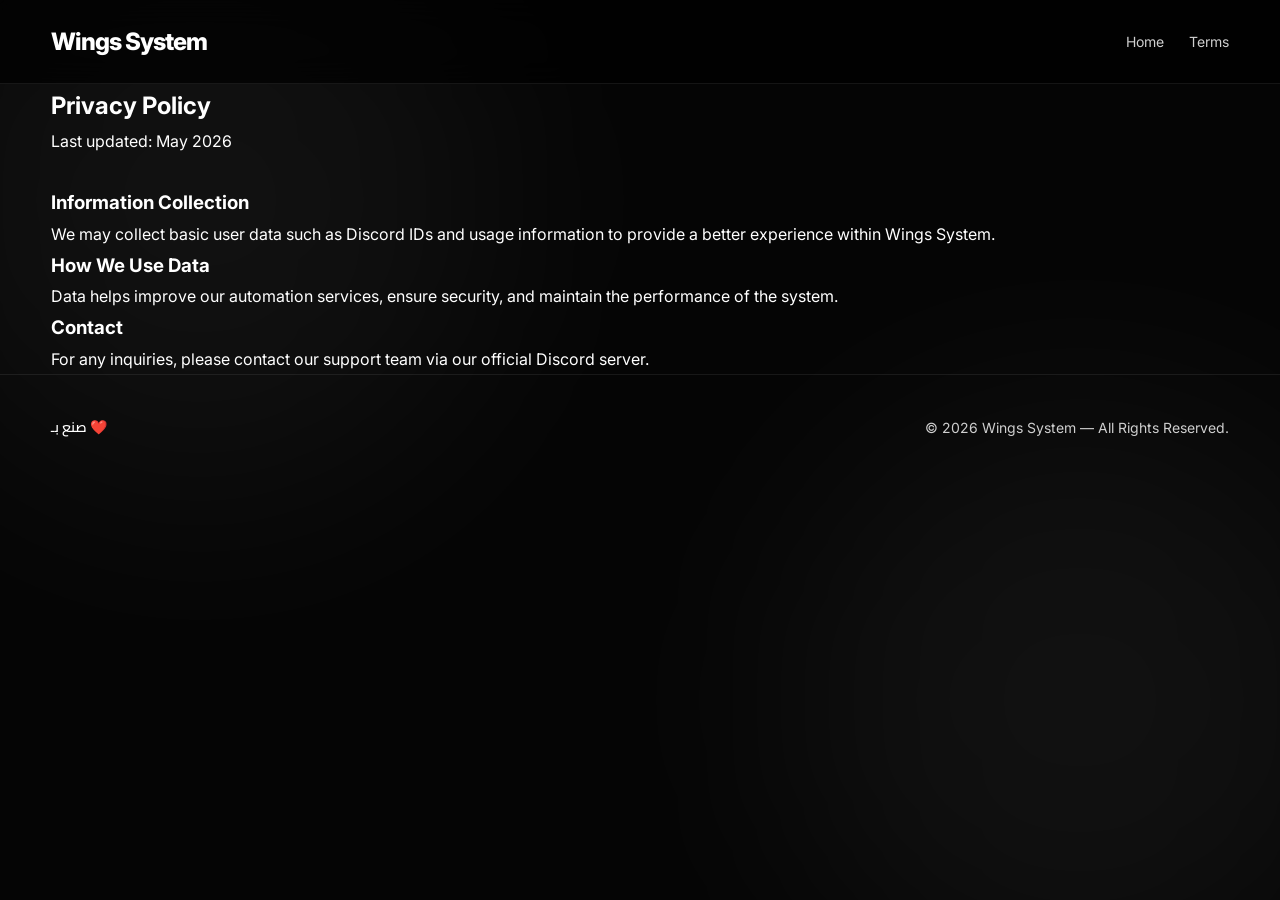
==== privacy.html @ e621e9c5 "Update privacy.html" ====
<!DOCTYPE html>
<html lang="en">
<head>
  <meta charset="UTF-8"/>
  <meta name="viewport" content="width=device-width, initial-scale=1.0"/>
  <title>Privacy Policy - Wings System</title>
  <link rel="stylesheet" href="style.css"/>
</head>
<body class="dark"> <!-- الثيم الأسود أساسي -->

<div class="bg-animation">
  <div class="glow"></div>
  <div class="glow"></div>
</div>

<header>
  <div class="container header-container">
    <!-- اللوجو يرجعك للهب في نفس الصفحة -->
    <a href="/" class="logo">
      Wings System
    </a>

    <nav>
      <a href="index.html">Home</a>
      <a href="terms.html">Terms</a>
    </nav>
  </div>
</header>

<section class="page">
  <div class="container card">
    <h2>Privacy Policy</h2>
    <p style="margin-bottom: 30px;">Last updated: May 2026</p>

    <h3>Information Collection</h3>
    <p>
      We may collect basic user data such as Discord IDs and usage information to provide a better experience within Wings System.
    </p>

    <h3>How We Use Data</h3>
    <p>
      Data helps improve our automation services, ensure security, and maintain the performance of the system.
    </p>

    <h3>Contact</h3>
    <p>
      For any inquiries, please contact our support team via our official Discord server.
    </p>
  </div>
</section>

<footer>
  <div class="container footer-content">
    <!-- التوقيع أسفل اليسار باللون الأبيض -->
    <div class="made-by">صنع بـ <span class="heart">❤️</span></div>
    <p>© 2026 Wings System — All Rights Reserved.</p>
  </div>
</footer>

</body>
</html>
---- style.css ----
@import url('https://fonts.googleapis.com/css2?family=Inter:wght@300;400;500;600;700;800&family=Cairo:wght@400;600;700&display=swap');

:root {
  /* تم تثبيت الألوان على الثيم الغامق */
  --bg: #050505;
  --text: #ffffff;
  --card: #0f0f0f;
  --border: rgba(255, 255, 255, 0.08);
  --secondary: #cfcfcf;
  --glow: rgba(255, 255, 255, 0.05);
  --shadow: rgba(0, 0, 0, 0.5);
}

* {
  margin: 0;
  padding: 0;
  box-sizing: border-box;
}

body {
  font-family: 'Inter', 'Cairo', sans-serif;
  background: var(--bg);
  color: var(--text);
  line-height: 1.8;
  overflow-x: hidden;
  min-height: 100vh;
}

/* Background Animation */
.bg-animation {
  position: fixed;
  inset: 0;
  z-index: -2;
  pointer-events: none;
}

.glow {
  position: absolute;
  width: 600px;
  height: 600px;
  border-radius: 50%;
  background: var(--glow);
  filter: blur(120px);
  animation: moveGlow 15s infinite alternate ease-in-out;
}

.glow:nth-child(1) { top: -100px; left: -100px; }
.glow:nth-child(2) { bottom: -100px; right: -100px; animation-duration: 20s; }

@keyframes moveGlow {
  0% { transform: translate(0,0) scale(1); }
  100% { transform: translate(50px, 50px) scale(1.1); }
}

/* Container */
.container {
  width: min(92%, 1200px);
  margin: auto;
}

/* Header */
header {
  position: sticky;
  top: 0;
  z-index: 1000;
  backdrop-filter: blur(15px);
  -webkit-backdrop-filter: blur(15px);
  background: rgba(0, 0, 0, 0.7);
  border-bottom: 1px solid var(--border);
}

header .container {
  display: flex;
  justify-content: space-between;
  align-items: center;
  padding: 20px 0;
}

.logo {
  font-size: 24px;
  font-weight: 800;
  color: #fff;
  text-decoration: none;
  letter-spacing: -1px;
}

nav {
  display: flex;
  gap: 25px;
}

nav a {
  color: var(--secondary);
  text-decoration: none;
  font-size: 14px;
  transition: 0.3s;
}

nav a:hover { color: #fff; }

/* Hero Section */
.hero {
  height: 80vh;
  display: flex;
  align-items: center;
  justify-content: center;
  text-align: center;
}

.hero-badge {
  background: rgba(255,255,255,0.05);
  padding: 6px 16px;
  border-radius: 100px;
  font-size: 13px;
  border: 1px solid var(--border);
  margin-bottom: 20px;
  display: inline-block;
}

.hero h2 {
  font-size: clamp(40px, 8vw, 80px);
  font-weight: 800;
  letter-spacing: -2px;
  line-height: 1.1;
  margin-bottom: 20px;
}

.hero p {
  color: var(--secondary);
  max-width: 600px;
  margin: 0 auto 35px;
  font-size: 18px;
}

/* Buttons */
.buttons {
  display: flex;
  gap: 15px;
  justify-content: center;
}

.btn {
  padding: 14px 28px;
  border-radius: 12px;
  text-decoration: none;
  font-weight: 600;
  transition: 0.3s;
  background: #fff;
  color: #000;
}

.btn.secondary {
  background: transparent;
  color: #fff;
  border: 1px solid var(--border);
}

.btn:hover { transform: translateY(-3px); opacity: 0.9; }

/* Footer */
footer {
  padding: 40px 0;
  border-top: 1px solid var(--border);
}

.footer-content {
  display: flex;
  justify-content: space-between;
  align-items: center;
  color: var(--secondary);
  font-size: 14px;
}

.made-by {
  color: #ffffff; /* لون أبيض صريح */
  font-family: 'Cairo', sans-serif;
  font-weight: 600;
}

.heart {
  color: #fff; /* لجعل القلب يظهر بشكل متناسق مع النص الأبيض أو استخدم اللون الأصلي للإيموجي */
}

/* Responsive */
@media (max-width: 768px) {
  .footer-content {
    flex-direction: column-reverse;
    gap: 20px;
    text-align: center;
  }
  .buttons { flex-direction: column; }
}
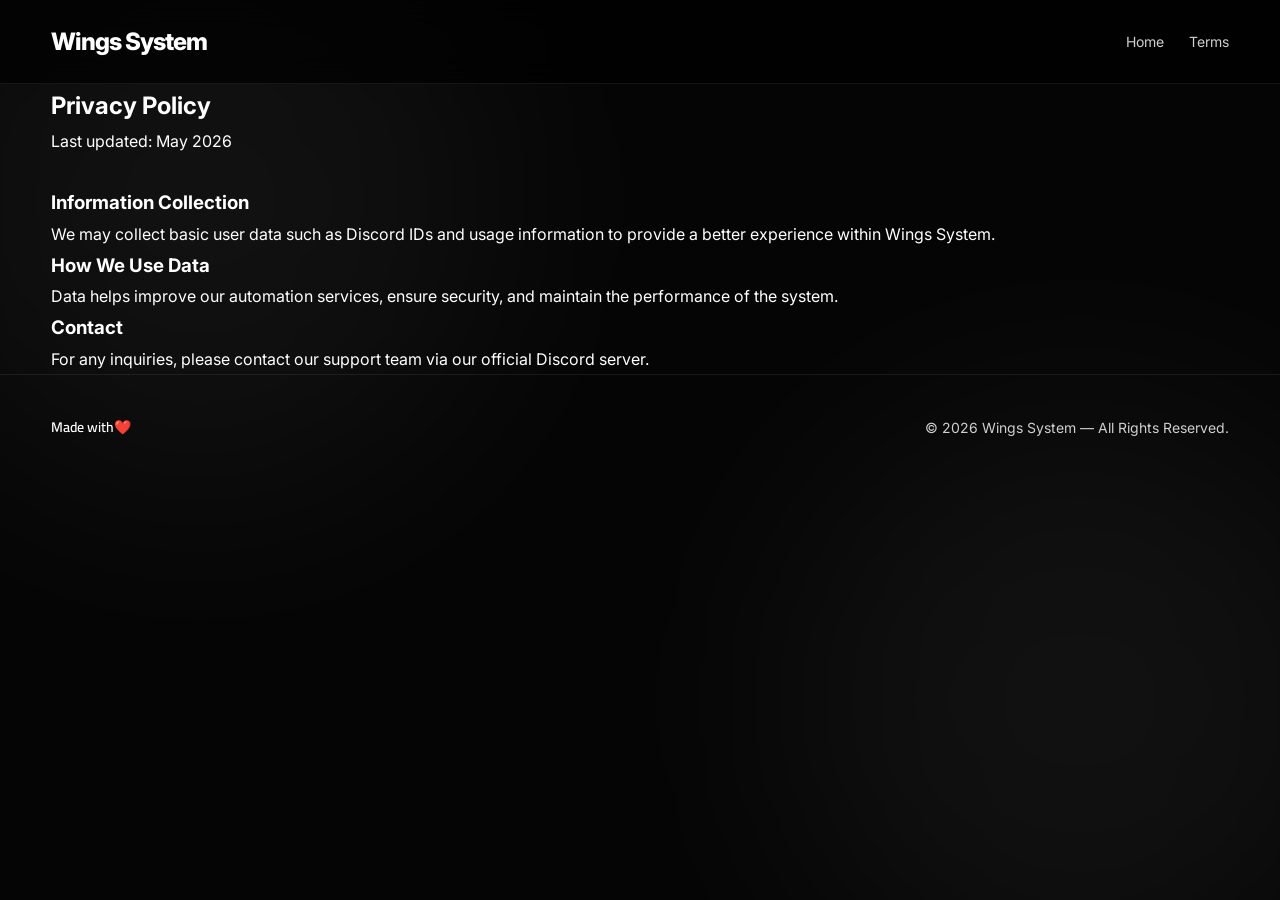
==== commit e087d41f: "Update privacy.html" ====
--- a/privacy.html
+++ b/privacy.html
@@ -52,7 +52,7 @@
 <footer>
   <div class="container footer-content">
     <!-- التوقيع أسفل اليسار باللون الأبيض -->
-    <div class="made-by">صنع بـ <span class="heart">❤️</span></div>
+    <div class="made-by">Made with<span class="heart">❤️</span></div>
     <p>© 2026 Wings System — All Rights Reserved.</p>
   </div>
 </footer>
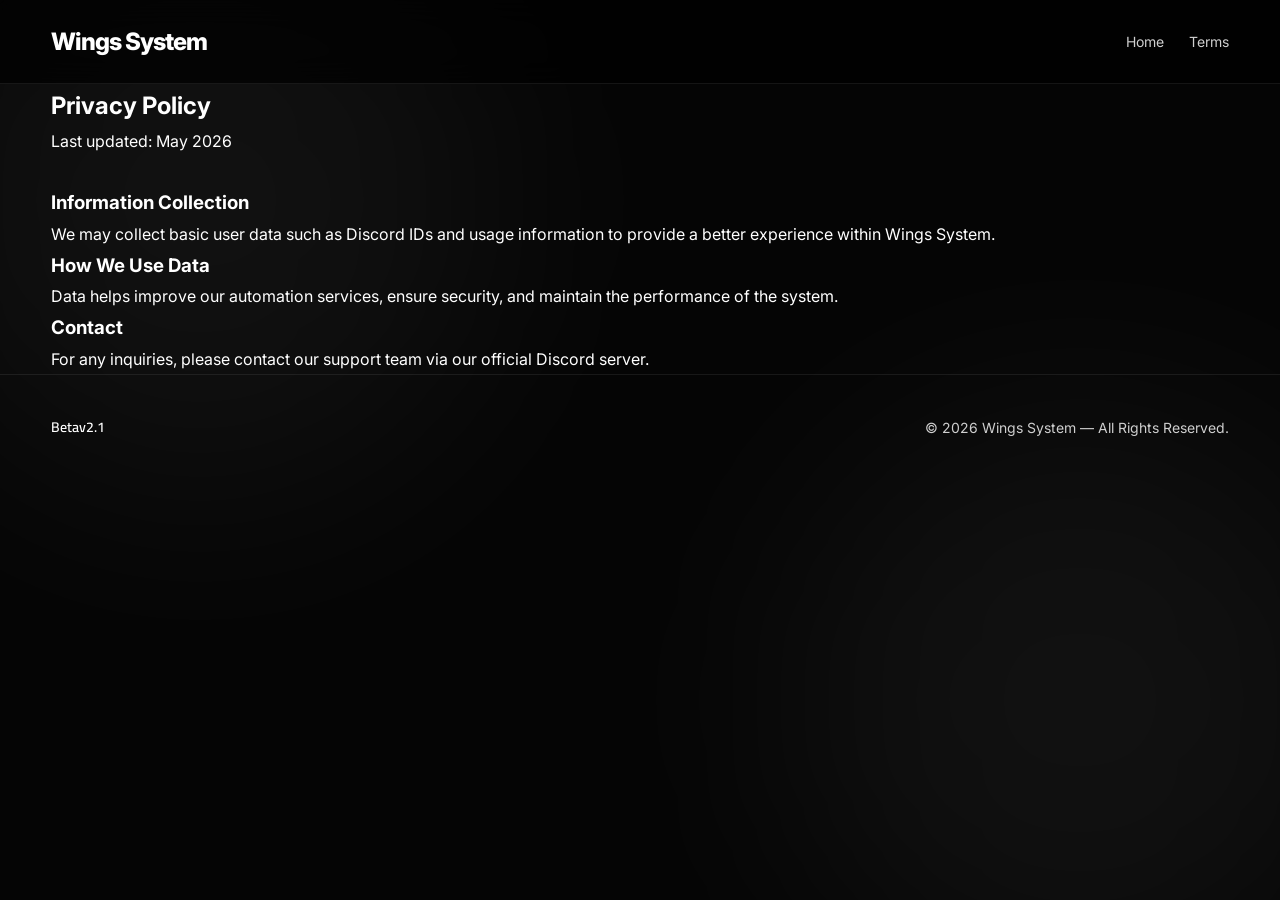
==== commit c3fb4e18: "Update privacy.html" ====
--- a/privacy.html
+++ b/privacy.html
@@ -52,7 +52,7 @@
 <footer>
   <div class="container footer-content">
     <!-- التوقيع أسفل اليسار باللون الأبيض -->
-    <div class="made-by">Made with<span class="heart">❤️</span></div>
+    <div class="made-by">Beta<span class="heart">v2.1</span></div>
     <p>© 2026 Wings System — All Rights Reserved.</p>
   </div>
 </footer>
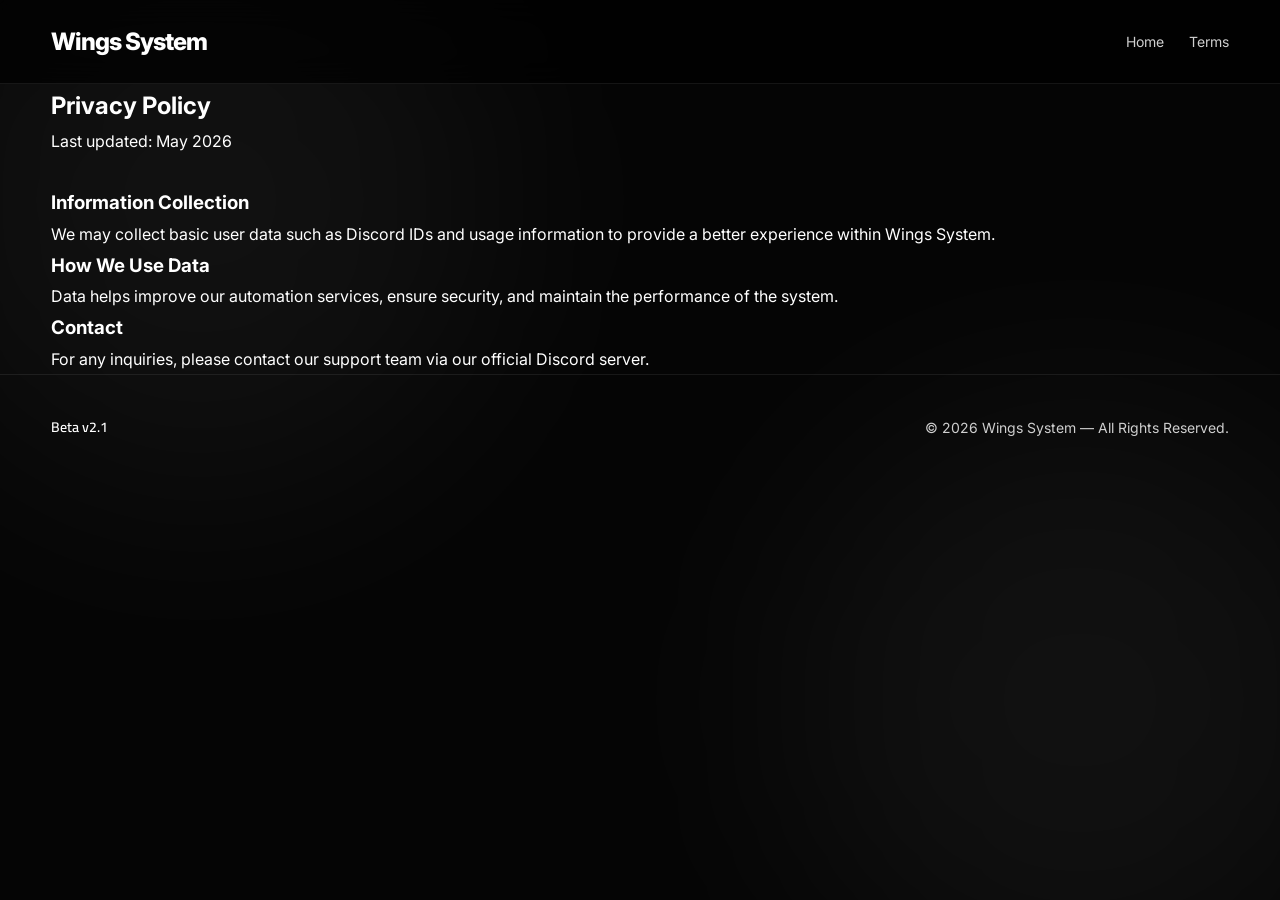
==== commit 2f8099c4: "Update privacy.html" ====
--- a/privacy.html
+++ b/privacy.html
@@ -52,7 +52,7 @@
 <footer>
   <div class="container footer-content">
     <!-- التوقيع أسفل اليسار باللون الأبيض -->
-    <div class="made-by">Beta<span class="heart">v2.1</span></div>
+    <div class="made-by">Beta<span class="heart"> v2.1</span></div>
     <p>© 2026 Wings System — All Rights Reserved.</p>
   </div>
 </footer>
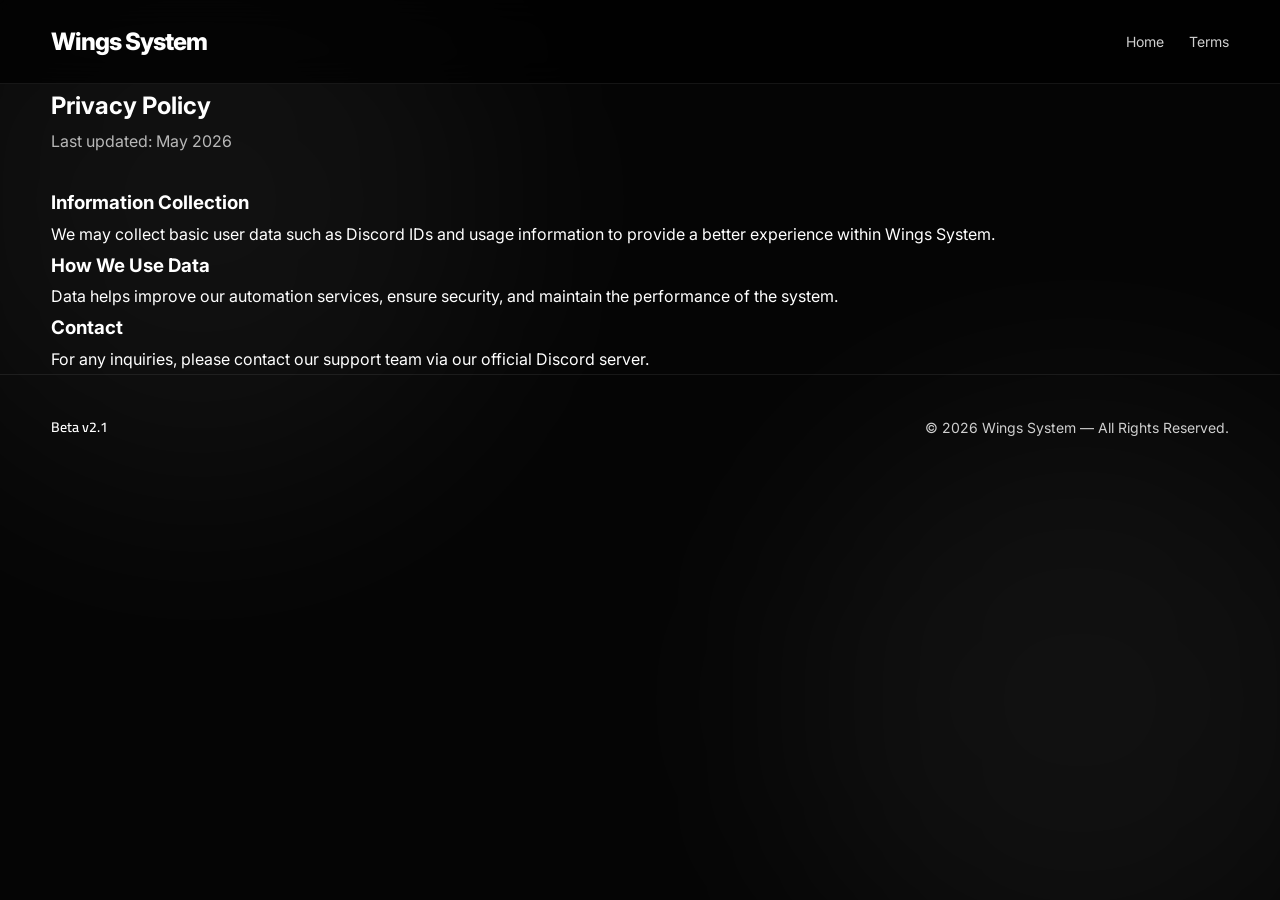
==== commit 6e46176c: "Update privacy.html" ====
--- a/privacy.html
+++ b/privacy.html
@@ -4,22 +4,21 @@
   <meta charset="UTF-8"/>
   <meta name="viewport" content="width=device-width, initial-scale=1.0"/>
   <title>Privacy Policy - Wings System</title>
+  <!-- ربط ملف التنسيق الموحد اللي سويناه -->
   <link rel="stylesheet" href="style.css"/>
 </head>
-<body class="dark"> <!-- الثيم الأسود أساسي -->
+<body class="dark">
 
+<!-- الخلفية المتحركة -->
 <div class="bg-animation">
   <div class="glow"></div>
   <div class="glow"></div>
 </div>
 
+<!-- الهيدر -->
 <header>
   <div class="container header-container">
-    <!-- اللوجو يرجعك للهب في نفس الصفحة -->
-    <a href="/" class="logo">
-      Wings System
-    </a>
-
+    <a href="index.html" class="logo">Wings System</a>
     <nav>
       <a href="index.html">Home</a>
       <a href="terms.html">Terms</a>
@@ -27,10 +26,11 @@
   </div>
 </header>
 
+<!-- محتوى الصفحة -->
 <section class="page">
   <div class="container card">
     <h2>Privacy Policy</h2>
-    <p style="margin-bottom: 30px;">Last updated: May 2026</p>
+    <p style="margin-bottom: 30px; opacity: 0.7;">Last updated: May 2026</p>
 
     <h3>Information Collection</h3>
     <p>
@@ -49,13 +49,16 @@
   </div>
 </section>
 
+<!-- الفوتر -->
 <footer>
   <div class="container footer-content">
-    <!-- التوقيع أسفل اليسار باللون الأبيض -->
     <div class="made-by">Beta<span class="heart"> v2.1</span></div>
     <p>© 2026 Wings System — All Rights Reserved.</p>
   </div>
 </footer>
 
+<!-- ربط ملف الجافا سكربت لمنع النسخ في هذه الصفحة أيضاً -->
+<script src="script.js"></script>
+
 </body>
 </html>
--- a/style.css
+++ b/style.css
@@ -1,7 +1,6 @@
 @import url('https://fonts.googleapis.com/css2?family=Inter:wght@300;400;500;600;700;800&family=Cairo:wght@400;600;700&display=swap');
 
 :root {
-  /* تم تثبيت الألوان على الثيم الغامق */
   --bg: #050505;
   --text: #ffffff;
   --card: #0f0f0f;
@@ -11,10 +10,23 @@
   --shadow: rgba(0, 0, 0, 0.5);
 }
 
+/* طبقة منع التحديد */
 * {
   margin: 0;
   padding: 0;
   box-sizing: border-box;
+  -webkit-user-select: none; /* منع التحديد في متصفحات سحب */
+  -moz-user-select: none;
+  -ms-user-select: none;
+  user-select: none;
+  -webkit-tap-highlight-color: transparent;
+}
+
+/* استثناء العناصر القابلة للتفاعل */
+a, button, .btn {
+  cursor: pointer;
+  -webkit-user-select: auto;
+  user-select: auto;
 }
 
 body {
@@ -52,13 +64,11 @@
   100% { transform: translate(50px, 50px) scale(1.1); }
 }
 
-/* Container */
 .container {
   width: min(92%, 1200px);
   margin: auto;
 }
 
-/* Header */
 header {
   position: sticky;
   top: 0;
@@ -98,7 +108,6 @@
 
 nav a:hover { color: #fff; }
 
-/* Hero Section */
 .hero {
   height: 80vh;
   display: flex;
@@ -132,7 +141,6 @@
   font-size: 18px;
 }
 
-/* Buttons */
 .buttons {
   display: flex;
   gap: 15px;
@@ -157,7 +165,6 @@
 
 .btn:hover { transform: translateY(-3px); opacity: 0.9; }
 
-/* Footer */
 footer {
   padding: 40px 0;
   border-top: 1px solid var(--border);
@@ -172,16 +179,11 @@
 }
 
 .made-by {
-  color: #ffffff; /* لون أبيض صريح */
+  color: #ffffff;
   font-family: 'Cairo', sans-serif;
   font-weight: 600;
 }
 
-.heart {
-  color: #fff; /* لجعل القلب يظهر بشكل متناسق مع النص الأبيض أو استخدم اللون الأصلي للإيموجي */
-}
-
-/* Responsive */
 @media (max-width: 768px) {
   .footer-content {
     flex-direction: column-reverse;
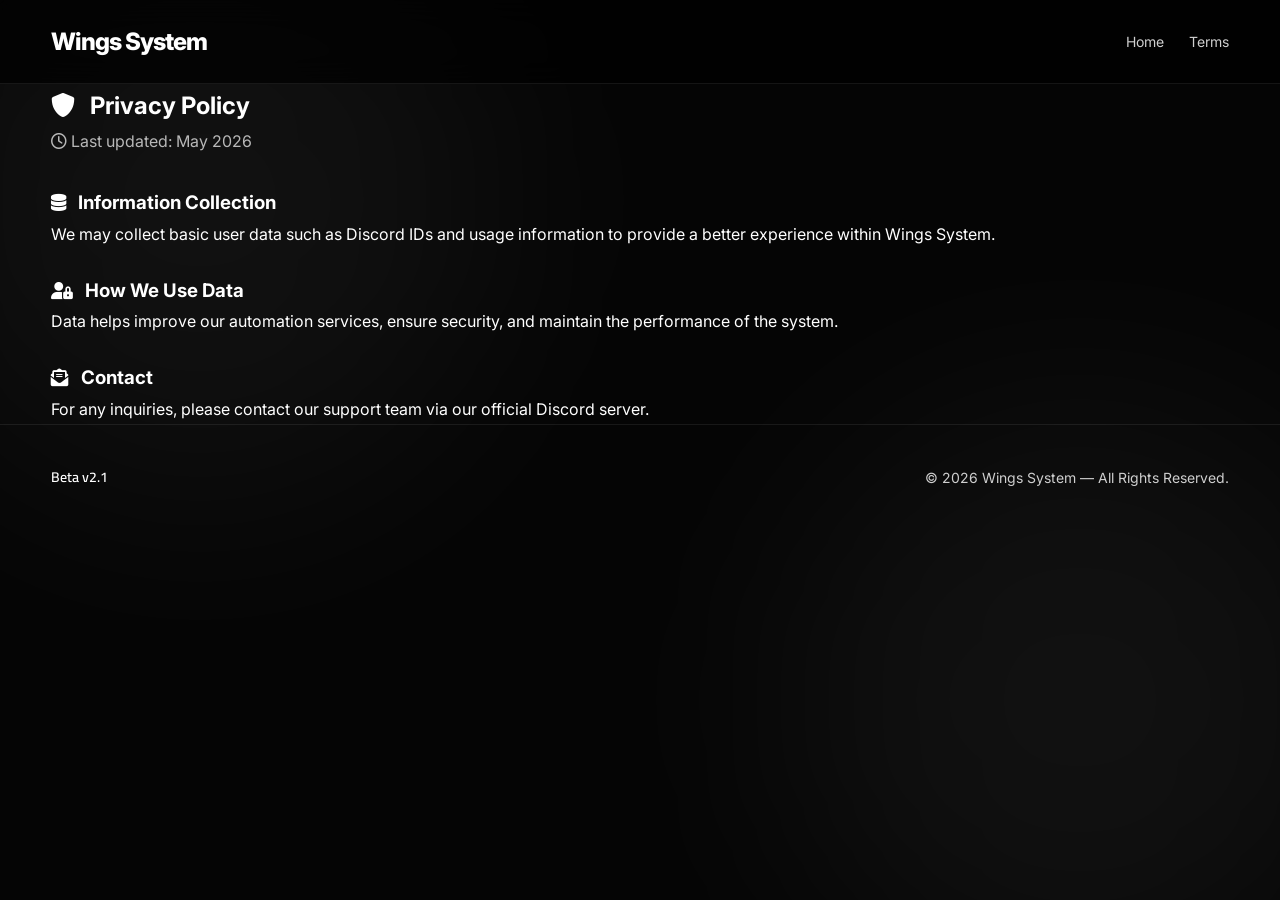
==== commit bab4f244: "Update privacy.html" ====
--- a/privacy.html
+++ b/privacy.html
@@ -4,18 +4,16 @@
   <meta charset="UTF-8"/>
   <meta name="viewport" content="width=device-width, initial-scale=1.0"/>
   <title>Privacy Policy - Wings System</title>
-  <!-- ربط ملف التنسيق الموحد اللي سويناه -->
+  <link rel="stylesheet" href="https://cdnjs.cloudflare.com/ajax/libs/font-awesome/6.0.0/css/all.min.css">
   <link rel="stylesheet" href="style.css"/>
 </head>
 <body class="dark">
 
-<!-- الخلفية المتحركة -->
 <div class="bg-animation">
   <div class="glow"></div>
   <div class="glow"></div>
 </div>
 
-<!-- الهيدر -->
 <header>
   <div class="container header-container">
     <a href="index.html" class="logo">Wings System</a>
@@ -26,30 +24,28 @@
   </div>
 </header>
 
-<!-- محتوى الصفحة -->
 <section class="page">
   <div class="container card">
-    <h2>Privacy Policy</h2>
-    <p style="margin-bottom: 30px; opacity: 0.7;">Last updated: May 2026</p>
+    <h2><i class="fas fa-shield-alt" style="margin-right: 10px; color: #fff;"></i> Privacy Policy</h2>
+    <p style="margin-bottom: 30px; opacity: 0.7;"><i class="far fa-clock"></i> Last updated: May 2026</p>
 
-    <h3>Information Collection</h3>
-    <p>
-      We may collect basic user data such as Discord IDs and usage information to provide a better experience within Wings System.
-    </p>
+    <div class="content-section" style="margin-bottom: 25px;">
+        <h3><i class="fas fa-database" style="color: #fff; font-size: 1.1rem; margin-right: 8px;"></i> Information Collection</h3>
+        <p>We may collect basic user data such as Discord IDs and usage information to provide a better experience within Wings System.</p>
+    </div>
 
-    <h3>How We Use Data</h3>
-    <p>
-      Data helps improve our automation services, ensure security, and maintain the performance of the system.
-    </p>
+    <div class="content-section" style="margin-bottom: 25px;">
+        <h3><i class="fas fa-user-lock" style="color: #fff; font-size: 1.1rem; margin-right: 8px;"></i> How We Use Data</h3>
+        <p>Data helps improve our automation services, ensure security, and maintain the performance of the system.</p>
+    </div>
 
-    <h3>Contact</h3>
-    <p>
-      For any inquiries, please contact our support team via our official Discord server.
-    </p>
+    <div class="content-section">
+        <h3><i class="fas fa-envelope-open-text" style="color: #fff; font-size: 1.1rem; margin-right: 8px;"></i> Contact</h3>
+        <p>For any inquiries, please contact our support team via our official Discord server.</p>
+    </div>
   </div>
 </section>
 
-<!-- الفوتر -->
 <footer>
   <div class="container footer-content">
     <div class="made-by">Beta<span class="heart"> v2.1</span></div>
@@ -57,8 +53,6 @@
   </div>
 </footer>
 
-<!-- ربط ملف الجافا سكربت لمنع النسخ في هذه الصفحة أيضاً -->
 <script src="script.js"></script>
-
 </body>
 </html>
--- a/style.css
+++ b/style.css
@@ -10,23 +10,13 @@
   --shadow: rgba(0, 0, 0, 0.5);
 }
 
-/* طبقة منع التحديد */
 * {
   margin: 0;
   padding: 0;
   box-sizing: border-box;
-  -webkit-user-select: none; /* منع التحديد في متصفحات سحب */
-  -moz-user-select: none;
-  -ms-user-select: none;
+  /* منع التحديد */
+  -webkit-user-select: none;
   user-select: none;
-  -webkit-tap-highlight-color: transparent;
-}
-
-/* استثناء العناصر القابلة للتفاعل */
-a, button, .btn {
-  cursor: pointer;
-  -webkit-user-select: auto;
-  user-select: auto;
 }
 
 body {
@@ -104,6 +94,8 @@
   text-decoration: none;
   font-size: 14px;
   transition: 0.3s;
+  -webkit-user-select: auto; /* السماح بالضغط على الروابط */
+  user-select: auto;
 }
 
 nav a:hover { color: #fff; }
@@ -155,6 +147,8 @@
   transition: 0.3s;
   background: #fff;
   color: #000;
+  -webkit-user-select: auto;
+  user-select: auto;
 }
 
 .btn.secondary {
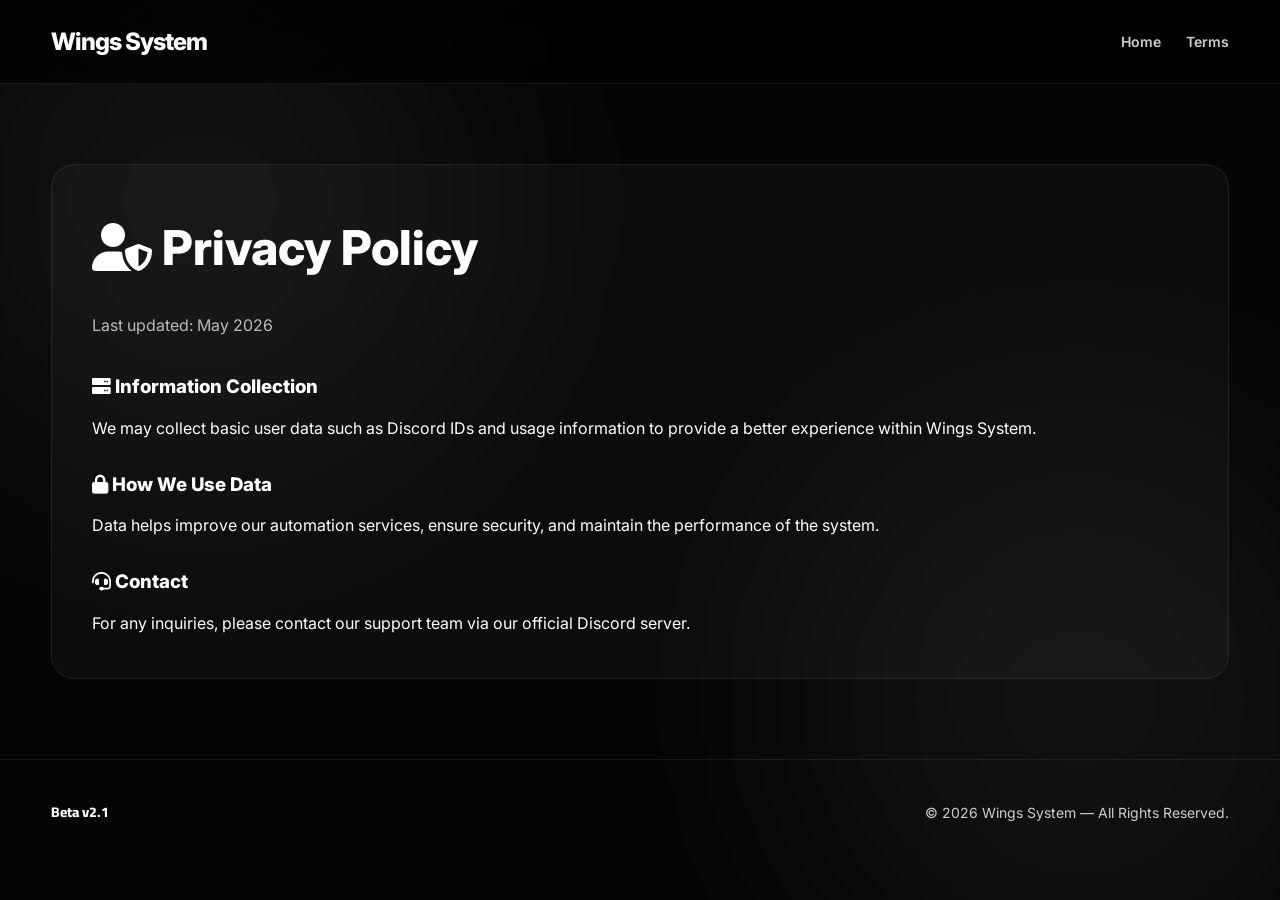
==== commit a7de1fc6: "Update privacy.html" ====
--- a/privacy.html
+++ b/privacy.html
@@ -8,51 +8,37 @@
   <link rel="stylesheet" href="style.css"/>
 </head>
 <body class="dark">
-
-<div class="bg-animation">
-  <div class="glow"></div>
-  <div class="glow"></div>
-</div>
-
+<div class="bg-animation"><div class="glow"></div><div class="glow"></div></div>
 <header>
   <div class="container header-container">
     <a href="index.html" class="logo">Wings System</a>
-    <nav>
-      <a href="index.html">Home</a>
-      <a href="terms.html">Terms</a>
-    </nav>
+    <nav><a href="index.html">Home</a><a href="terms.html">Terms</a></nav>
   </div>
 </header>
-
 <section class="page">
   <div class="container card">
-    <h2><i class="fas fa-shield-alt" style="margin-right: 10px; color: #fff;"></i> Privacy Policy</h2>
-    <p style="margin-bottom: 30px; opacity: 0.7;"><i class="far fa-clock"></i> Last updated: May 2026</p>
-
-    <div class="content-section" style="margin-bottom: 25px;">
-        <h3><i class="fas fa-database" style="color: #fff; font-size: 1.1rem; margin-right: 8px;"></i> Information Collection</h3>
+    <h2><i class="fas fa-user-shield"></i> Privacy Policy</h2>
+    <p style="margin-bottom: 30px; opacity: 0.7;">Last updated: May 2026</p>
+    <div class="content-section">
+        <h3><i class="fas fa-server"></i> Information Collection</h3>
         <p>We may collect basic user data such as Discord IDs and usage information to provide a better experience within Wings System.</p>
     </div>
-
-    <div class="content-section" style="margin-bottom: 25px;">
-        <h3><i class="fas fa-user-lock" style="color: #fff; font-size: 1.1rem; margin-right: 8px;"></i> How We Use Data</h3>
+    <div class="content-section">
+        <h3><i class="fas fa-lock"></i> How We Use Data</h3>
         <p>Data helps improve our automation services, ensure security, and maintain the performance of the system.</p>
     </div>
-
     <div class="content-section">
-        <h3><i class="fas fa-envelope-open-text" style="color: #fff; font-size: 1.1rem; margin-right: 8px;"></i> Contact</h3>
+        <h3><i class="fas fa-headset"></i> Contact</h3>
         <p>For any inquiries, please contact our support team via our official Discord server.</p>
     </div>
   </div>
 </section>
-
 <footer>
   <div class="container footer-content">
     <div class="made-by">Beta<span class="heart"> v2.1</span></div>
     <p>© 2026 Wings System — All Rights Reserved.</p>
   </div>
 </footer>
-
 <script src="script.js"></script>
 </body>
 </html>
--- a/style.css
+++ b/style.css
@@ -1,4 +1,4 @@
-@import url('https://fonts.googleapis.com/css2?family=Inter:wght@300;400;500;600;700;800&family=Cairo:wght@400;600;700&display=swap');
+@import url('https://fonts.googleapis.com/css2?family=Inter:wght@300;400;500;600;700;800&family=Cairo:wght@400;600;700;800&display=swap');
 
 :root {
   --bg: #050505;
@@ -10,11 +10,11 @@
   --shadow: rgba(0, 0, 0, 0.5);
 }
 
+/* تحسين الذاكرة ومنع التحديد */
 * {
   margin: 0;
   padding: 0;
   box-sizing: border-box;
-  /* منع التحديد */
   -webkit-user-select: none;
   user-select: none;
 }
@@ -28,12 +28,14 @@
   min-height: 100vh;
 }
 
-/* Background Animation */
+/* تحسين أداء الخلفية (Memory Optimization) */
 .bg-animation {
   position: fixed;
   inset: 0;
   z-index: -2;
   pointer-events: none;
+  transform: translateZ(0); /* تحسين كرت الشاشة */
+  will-change: transform;
 }
 
 .glow {
@@ -43,11 +45,12 @@
   border-radius: 50%;
   background: var(--glow);
   filter: blur(120px);
-  animation: moveGlow 15s infinite alternate ease-in-out;
+  animation: moveGlow 20s infinite alternate linear;
+  backface-visibility: hidden;
 }
 
 .glow:nth-child(1) { top: -100px; left: -100px; }
-.glow:nth-child(2) { bottom: -100px; right: -100px; animation-duration: 20s; }
+.glow:nth-child(2) { bottom: -100px; right: -100px; animation-duration: 25s; }
 
 @keyframes moveGlow {
   0% { transform: translate(0,0) scale(1); }
@@ -84,69 +87,44 @@
   letter-spacing: -1px;
 }
 
-nav {
-  display: flex;
-  gap: 25px;
-}
-
+nav { display: flex; gap: 25px; }
 nav a {
   color: var(--secondary);
   text-decoration: none;
   font-size: 14px;
   transition: 0.3s;
-  -webkit-user-select: auto; /* السماح بالضغط على الروابط */
+  font-weight: 600;
+  cursor: pointer;
+  -webkit-user-select: auto;
   user-select: auto;
 }
-
 nav a:hover { color: #fff; }
 
-.hero {
-  height: 80vh;
-  display: flex;
-  align-items: center;
-  justify-content: center;
-  text-align: center;
+/* قسم الصفحات والبطاقات */
+.page { padding: 80px 0; }
+.card {
+  background: rgba(255, 255, 255, 0.03);
+  padding: 40px;
+  border-radius: 24px;
+  border: 1px solid var(--border);
+  contain: content; /* تحسين الذاكرة */
 }
 
-.hero-badge {
-  background: rgba(255,255,255,0.05);
-  padding: 6px 16px;
-  border-radius: 100px;
-  font-size: 13px;
-  border: 1px solid var(--border);
-  margin-bottom: 20px;
-  display: inline-block;
-}
-
-.hero h2 {
-  font-size: clamp(40px, 8vw, 80px);
-  font-weight: 800;
-  letter-spacing: -2px;
-  line-height: 1.1;
-  margin-bottom: 20px;
-}
-
-.hero p {
-  color: var(--secondary);
-  max-width: 600px;
-  margin: 0 auto 35px;
-  font-size: 18px;
-}
-
-.buttons {
-  display: flex;
-  gap: 15px;
-  justify-content: center;
-}
+/* العناوين والخط العريض */
+h2 { font-weight: 800; font-size: clamp(32px, 5vw, 48px); margin-bottom: 20px; }
+h3 { font-weight: 800; margin-top: 25px; margin-bottom: 10px; color: #fff; }
+.hero h2 { font-size: clamp(40px, 8vw, 80px); letter-spacing: -2px; line-height: 1.1; }
 
 .btn {
   padding: 14px 28px;
   border-radius: 12px;
   text-decoration: none;
-  font-weight: 600;
+  font-weight: 800; /* خط عريض جداً */
   transition: 0.3s;
   background: #fff;
   color: #000;
+  display: inline-block;
+  cursor: pointer;
   -webkit-user-select: auto;
   user-select: auto;
 }
@@ -154,35 +132,15 @@
 .btn.secondary {
   background: transparent;
   color: #fff;
-  border: 1px solid var(--border);
+  border: 2px solid var(--border);
+  text-shadow: 0px 1px 2px rgba(0, 0, 0, 0.8); /* وضوح للأبيض */
 }
 
-.btn:hover { transform: translateY(-3px); opacity: 0.9; }
-
-footer {
-  padding: 40px 0;
-  border-top: 1px solid var(--border);
-}
-
-.footer-content {
-  display: flex;
-  justify-content: space-between;
-  align-items: center;
-  color: var(--secondary);
-  font-size: 14px;
-}
-
-.made-by {
-  color: #ffffff;
-  font-family: 'Cairo', sans-serif;
-  font-weight: 600;
-}
+footer { padding: 40px 0; border-top: 1px solid var(--border); }
+.footer-content { display: flex; justify-content: space-between; align-items: center; color: var(--secondary); font-size: 14px; }
+.made-by { color: #ffffff; font-family: 'Cairo', sans-serif; font-weight: 800; }
 
 @media (max-width: 768px) {
-  .footer-content {
-    flex-direction: column-reverse;
-    gap: 20px;
-    text-align: center;
-  }
+  .footer-content { flex-direction: column-reverse; gap: 20px; text-align: center; }
   .buttons { flex-direction: column; }
 }
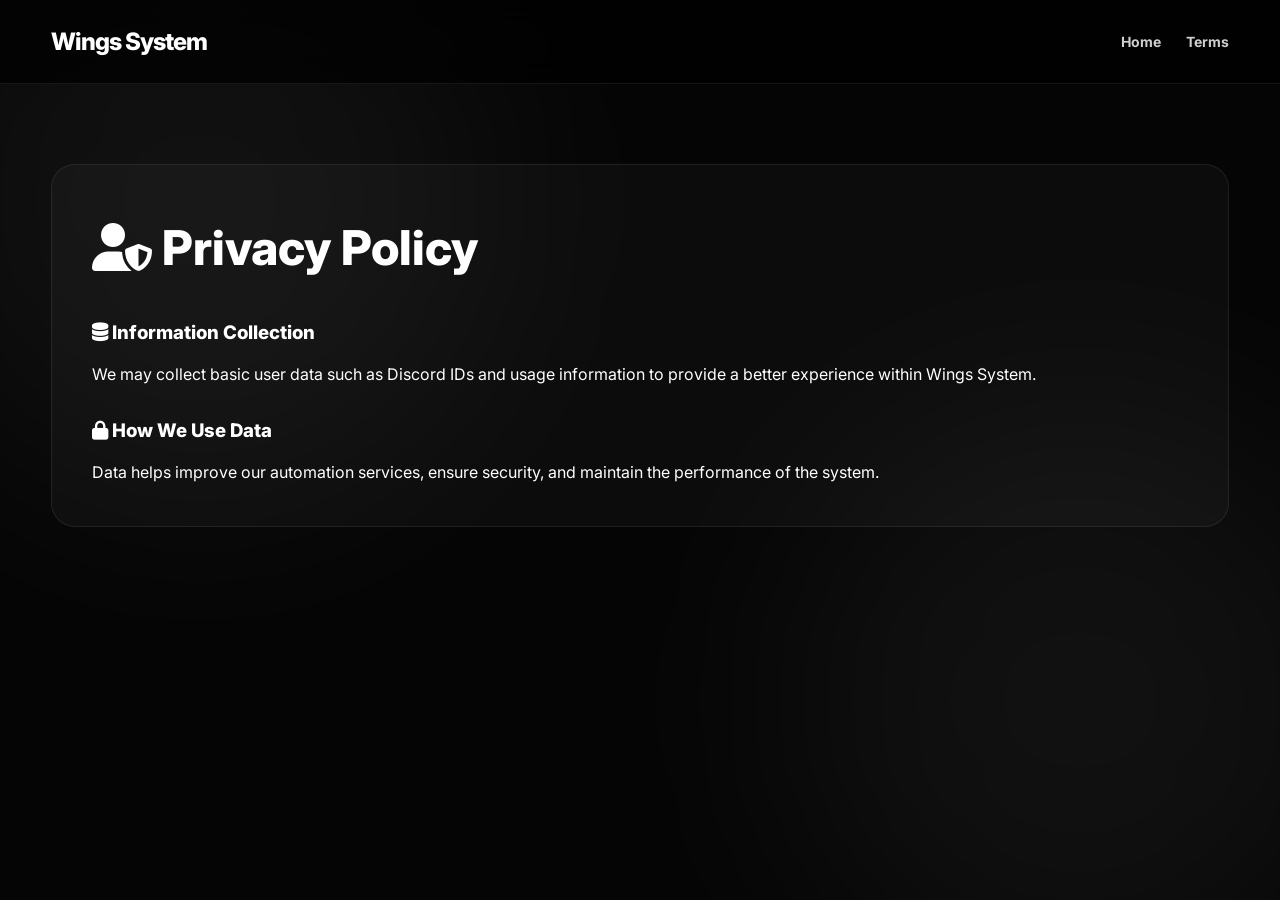
==== commit 7455190e: "Update privacy.html" ====
--- a/privacy.html
+++ b/privacy.html
@@ -18,27 +18,16 @@
 <section class="page">
   <div class="container card">
     <h2><i class="fas fa-user-shield"></i> Privacy Policy</h2>
-    <p style="margin-bottom: 30px; opacity: 0.7;">Last updated: May 2026</p>
     <div class="content-section">
-        <h3><i class="fas fa-server"></i> Information Collection</h3>
+        <h3><i class="fas fa-database"></i> Information Collection</h3>
         <p>We may collect basic user data such as Discord IDs and usage information to provide a better experience within Wings System.</p>
     </div>
     <div class="content-section">
         <h3><i class="fas fa-lock"></i> How We Use Data</h3>
         <p>Data helps improve our automation services, ensure security, and maintain the performance of the system.</p>
     </div>
-    <div class="content-section">
-        <h3><i class="fas fa-headset"></i> Contact</h3>
-        <p>For any inquiries, please contact our support team via our official Discord server.</p>
-    </div>
   </div>
 </section>
-<footer>
-  <div class="container footer-content">
-    <div class="made-by">Beta<span class="heart"> v2.1</span></div>
-    <p>© 2026 Wings System — All Rights Reserved.</p>
-  </div>
-</footer>
 <script src="script.js"></script>
 </body>
 </html>
--- a/style.css
+++ b/style.css
@@ -7,10 +7,9 @@
   --border: rgba(255, 255, 255, 0.08);
   --secondary: #cfcfcf;
   --glow: rgba(255, 255, 255, 0.05);
-  --shadow: rgba(0, 0, 0, 0.5);
 }
 
-/* تحسين الذاكرة ومنع التحديد */
+/* منع التحديد وتحسين الذاكرة */
 * {
   margin: 0;
   padding: 0;
@@ -28,14 +27,13 @@
   min-height: 100vh;
 }
 
-/* تحسين أداء الخلفية (Memory Optimization) */
+/* --- إعادة الأنيميشن المفقود مع تحسين الذاكرة --- */
 .bg-animation {
   position: fixed;
   inset: 0;
   z-index: -2;
   pointer-events: none;
-  transform: translateZ(0); /* تحسين كرت الشاشة */
-  will-change: transform;
+  transform: translateZ(0); /* تشغيل تسريع الـ GPU */
 }
 
 .glow {
@@ -46,7 +44,7 @@
   background: var(--glow);
   filter: blur(120px);
   animation: moveGlow 20s infinite alternate linear;
-  backface-visibility: hidden;
+  will-change: transform; /* إخبار المتصفح بالأنيميشن لتحسين الرام */
 }
 
 .glow:nth-child(1) { top: -100px; left: -100px; }
@@ -54,13 +52,10 @@
 
 @keyframes moveGlow {
   0% { transform: translate(0,0) scale(1); }
-  100% { transform: translate(50px, 50px) scale(1.1); }
+  100% { transform: translate(60px, 60px) scale(1.1); }
 }
 
-.container {
-  width: min(92%, 1200px);
-  margin: auto;
-}
+.container { width: min(92%, 1200px); margin: auto; }
 
 header {
   position: sticky;
@@ -72,48 +67,31 @@
   border-bottom: 1px solid var(--border);
 }
 
-header .container {
-  display: flex;
-  justify-content: space-between;
-  align-items: center;
-  padding: 20px 0;
-}
+header .container { display: flex; justify-content: space-between; align-items: center; padding: 20px 0; }
 
-.logo {
-  font-size: 24px;
-  font-weight: 800;
-  color: #fff;
-  text-decoration: none;
-  letter-spacing: -1px;
-}
+.logo { font-size: 24px; font-weight: 800; color: #fff; text-decoration: none; letter-spacing: -1px; }
 
 nav { display: flex; gap: 25px; }
 nav a {
   color: var(--secondary);
   text-decoration: none;
   font-size: 14px;
+  font-weight: 700;
   transition: 0.3s;
-  font-weight: 600;
-  cursor: pointer;
-  -webkit-user-select: auto;
-  user-select: auto;
 }
 nav a:hover { color: #fff; }
 
-/* قسم الصفحات والبطاقات */
 .page { padding: 80px 0; }
 .card {
   background: rgba(255, 255, 255, 0.03);
   padding: 40px;
   border-radius: 24px;
   border: 1px solid var(--border);
-  contain: content; /* تحسين الذاكرة */
+  contain: content;
 }
 
-/* العناوين والخط العريض */
 h2 { font-weight: 800; font-size: clamp(32px, 5vw, 48px); margin-bottom: 20px; }
 h3 { font-weight: 800; margin-top: 25px; margin-bottom: 10px; color: #fff; }
-.hero h2 { font-size: clamp(40px, 8vw, 80px); letter-spacing: -2px; line-height: 1.1; }
 
 .btn {
   padding: 14px 28px;
@@ -124,23 +102,14 @@
   background: #fff;
   color: #000;
   display: inline-block;
-  cursor: pointer;
-  -webkit-user-select: auto;
-  user-select: auto;
 }
 
 .btn.secondary {
   background: transparent;
   color: #fff;
   border: 2px solid var(--border);
-  text-shadow: 0px 1px 2px rgba(0, 0, 0, 0.8); /* وضوح للأبيض */
 }
 
 footer { padding: 40px 0; border-top: 1px solid var(--border); }
-.footer-content { display: flex; justify-content: space-between; align-items: center; color: var(--secondary); font-size: 14px; }
-.made-by { color: #ffffff; font-family: 'Cairo', sans-serif; font-weight: 800; }
-
-@media (max-width: 768px) {
-  .footer-content { flex-direction: column-reverse; gap: 20px; text-align: center; }
-  .buttons { flex-direction: column; }
-}
+.footer-content { display: flex; justify-content: space-between; align-items: center; font-size: 14px; }
+.made-by { color: #ffffff; font-weight: 800; }
